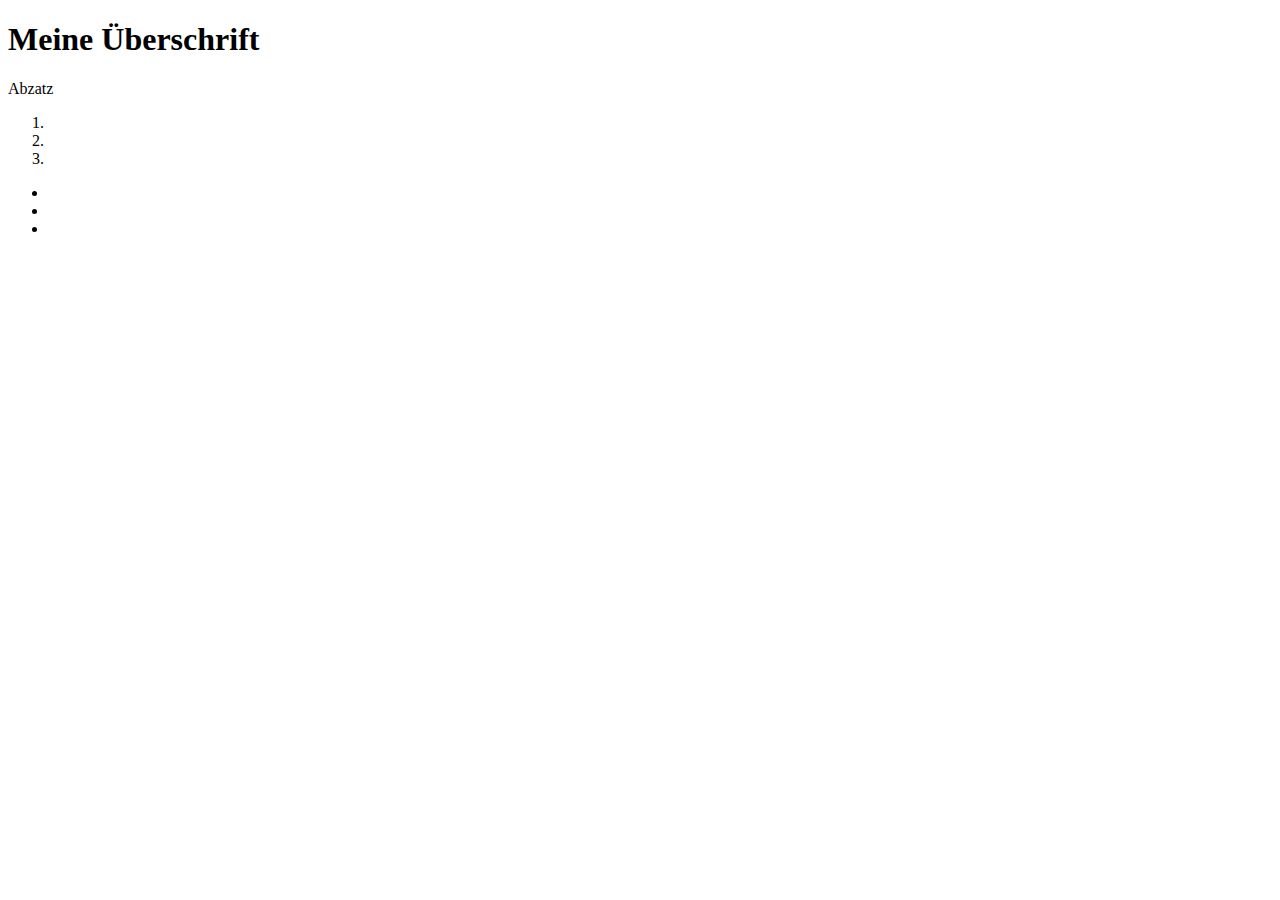
==== index.html @ 32268af4 "probe emmet ubung" ====
<!DOCTYPE html>
<html lang="en">
  <head>
    <meta charset="UTF-8" />
    <meta name="viewport" content="width=device-width, initial-scale=1.0" />
    <title>Anastasia</title>
  </head>
  <body>
    <h1>Meine Überschrift</h1>
    <p>Abzatz</p>
    <ol>
      <li></li>
      <li></li>
      <li></li>
    </ol>
    <ul>
      <li><a href=""></a></li>
      <li><a href=""></a></li>
      <li><a href=""></a></li>
    </ul>
  </body>
</html>
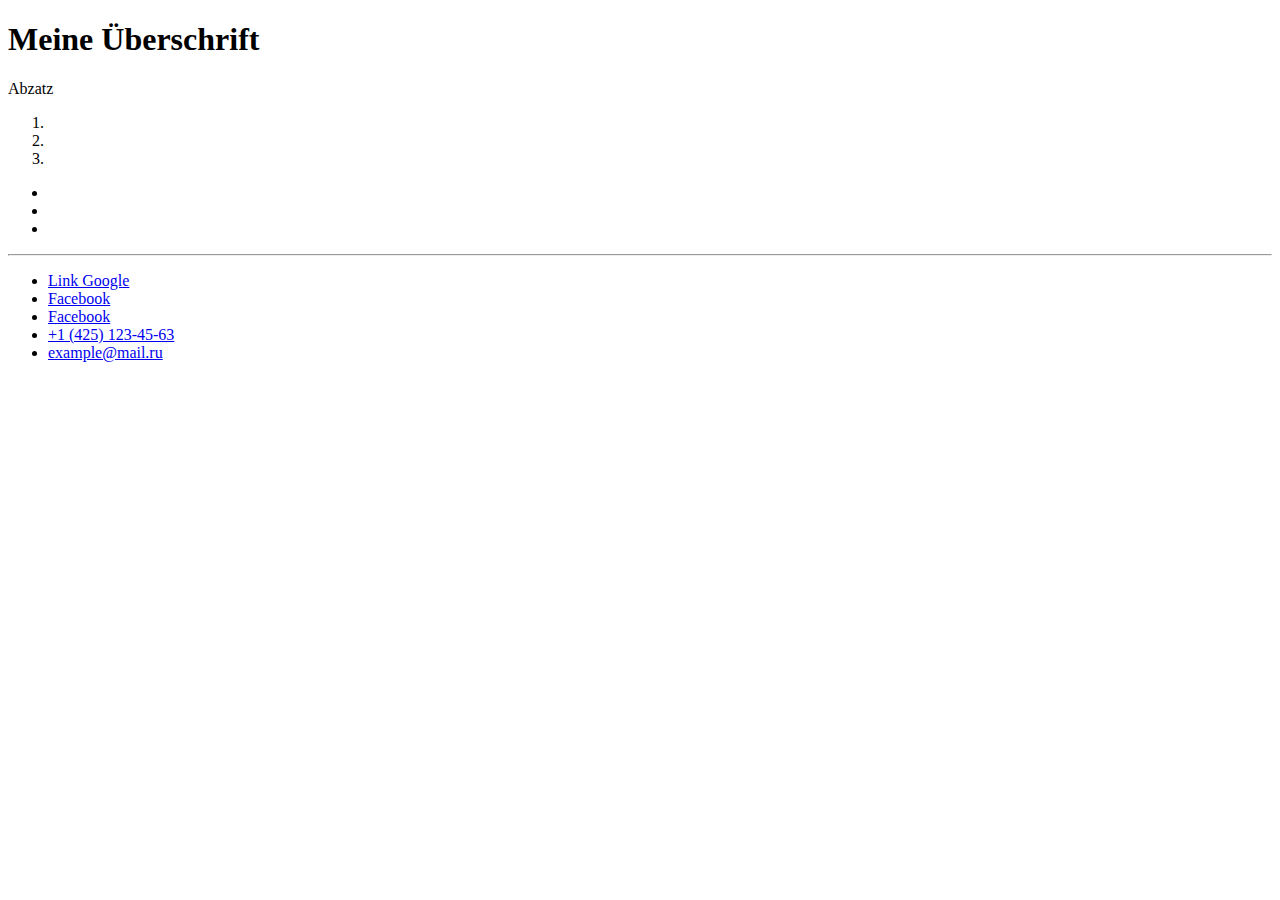
==== commit 1131d7da: "link ubung" ====
--- a/index.html
+++ b/index.html
@@ -18,5 +18,30 @@
       <li><a href=""></a></li>
       <li><a href=""></a></li>
     </ul>
+    <hr />
+    <ul>
+      <li><a href="https://google.com">Link Google</a></li>
+
+      <!-- Ссылка на внешний ресурс, откроется в текущей вкладке -->
+
+      <li><a href="https://www.facebook.com/">Facebook</a></li>
+
+      <!-- Ссылка на внешний ресурс, откроется в новой вкладке -->
+
+      <li>
+        <a
+          href="https://www.facebook.com/"
+          title="Facebook"
+          target="_blank"
+          rel="noreferrer noopener"
+          >Facebook</a
+        >
+      </li>
+
+      <!-- Ссылка на телефонный номер -->
+      <li><a href="tel:+14251234563">+1 (425) 123-45-63</a></li>
+      <!-- Ссылка на адрес электронной почты  -->
+      <li><a href="mailto:example@mail.com">example@mail.ru</a></li>
+    </ul>
   </body>
 </html>
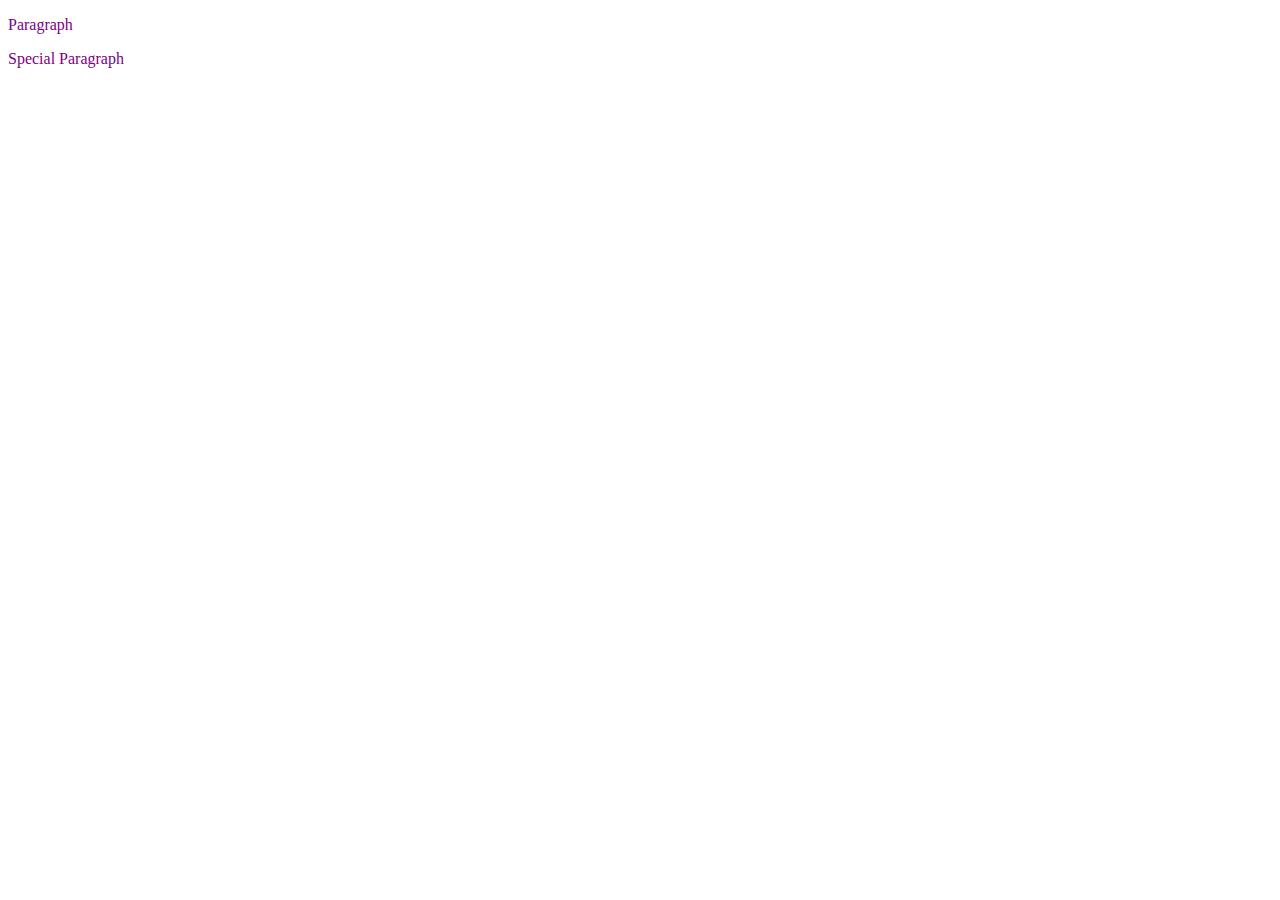
==== commit 75e1d028: "übung späzialität" ====
--- a/index.html
+++ b/index.html
@@ -3,45 +3,13 @@
   <head>
     <meta charset="UTF-8" />
     <meta name="viewport" content="width=device-width, initial-scale=1.0" />
+    <link rel="stylesheet" href="./css/styles.css">
     <title>Anastasia</title>
   </head>
   <body>
-    <h1>Meine Überschrift</h1>
-    <p>Abzatz</p>
-    <ol>
-      <li></li>
-      <li></li>
-      <li></li>
-    </ol>
-    <ul>
-      <li><a href=""></a></li>
-      <li><a href=""></a></li>
-      <li><a href=""></a></li>
-    </ul>
-    <hr />
-    <ul>
-      <li><a href="https://google.com">Link Google</a></li>
-
-      <!-- Ссылка на внешний ресурс, откроется в текущей вкладке -->
-
-      <li><a href="https://www.facebook.com/">Facebook</a></li>
-
-      <!-- Ссылка на внешний ресурс, откроется в новой вкладке -->
-
-      <li>
-        <a
-          href="https://www.facebook.com/"
-          title="Facebook"
-          target="_blank"
-          rel="noreferrer noopener"
-          >Facebook</a
-        >
-      </li>
-
-      <!-- Ссылка на телефонный номер -->
-      <li><a href="tel:+14251234563">+1 (425) 123-45-63</a></li>
-      <!-- Ссылка на адрес электронной почты  -->
-      <li><a href="mailto:example@mail.com">example@mail.ru</a></li>
-    </ul>
-  </body>
+    <div id="container">
+        <p class="text">Paragraph</p>
+        <p id="special" class="text">Special Paragraph</p>
+    </div>
+</body>
 </html>
--- a/css/styles.css
+++ b/css/styles.css
@@ -0,0 +1,16 @@
+/* CSS snippet 1 - 0001*/
+p {
+    color: red;
+}
+/* CSS snippet 2 - 0100*/
+#special {
+    color: blue;
+}
+/* CSS snippet 3 - 0010*/
+.text {
+    color: green;
+}
+/* CSS snippet 4 - 0101*/
+#container p {
+    color: purple;
+}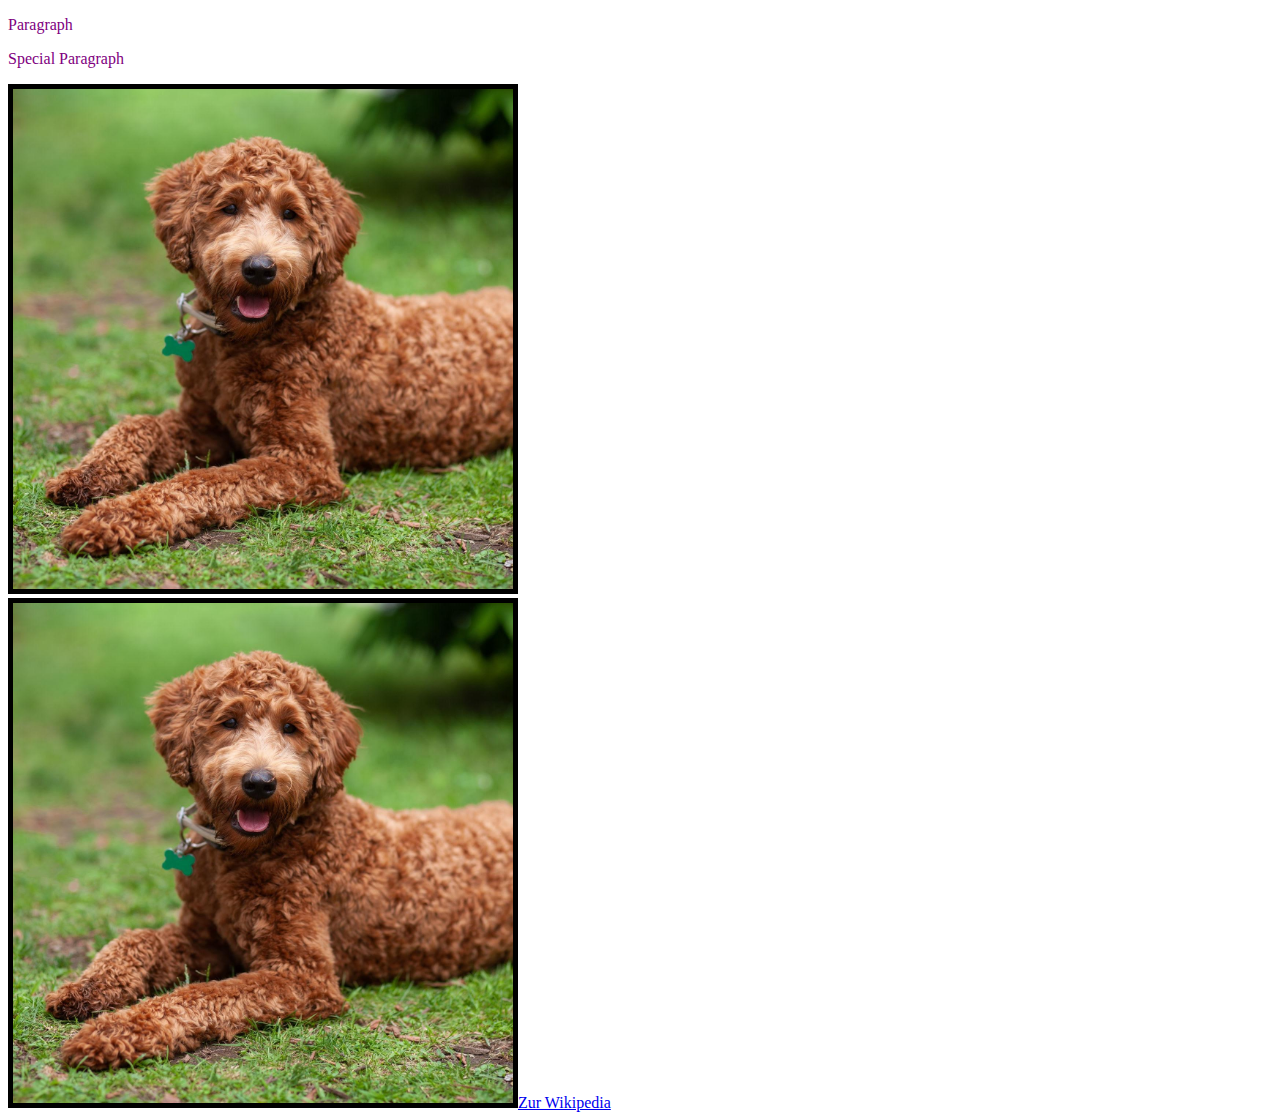
==== commit 0aee5777: "wiederholung a und img" ====
--- a/index.html
+++ b/index.html
@@ -11,5 +11,12 @@
         <p class="text">Paragraph</p>
         <p id="special" class="text">Special Paragraph</p>
     </div>
+<div>
+
+  <img id="hund" src="./images/labradoodle.jpg" alt="Der Hund- Labradoodle">
+</div>
+<div>
+  <a href="https://www.wikipedia.org/" target="_blank" title="Wikipedia"><img class="hund" src="./images/labradoodle.jpg" alt="zur wikipedia">Zur Wikipedia</a>
+</div>
 </body>
 </html>
--- a/css/styles.css
+++ b/css/styles.css
@@ -13,4 +13,18 @@
 /* CSS snippet 4 - 0101*/
 #container p {
     color: purple;
+}
+#hund {
+    border: 5px solid black;
+    width: 500px;
+    height: 500px;
+    object-fit: cover;
+}
+.hund {
+
+    border: 5px solid black;
+    width: 500px;
+    height: 500px;
+    object-fit: cover;
+
 }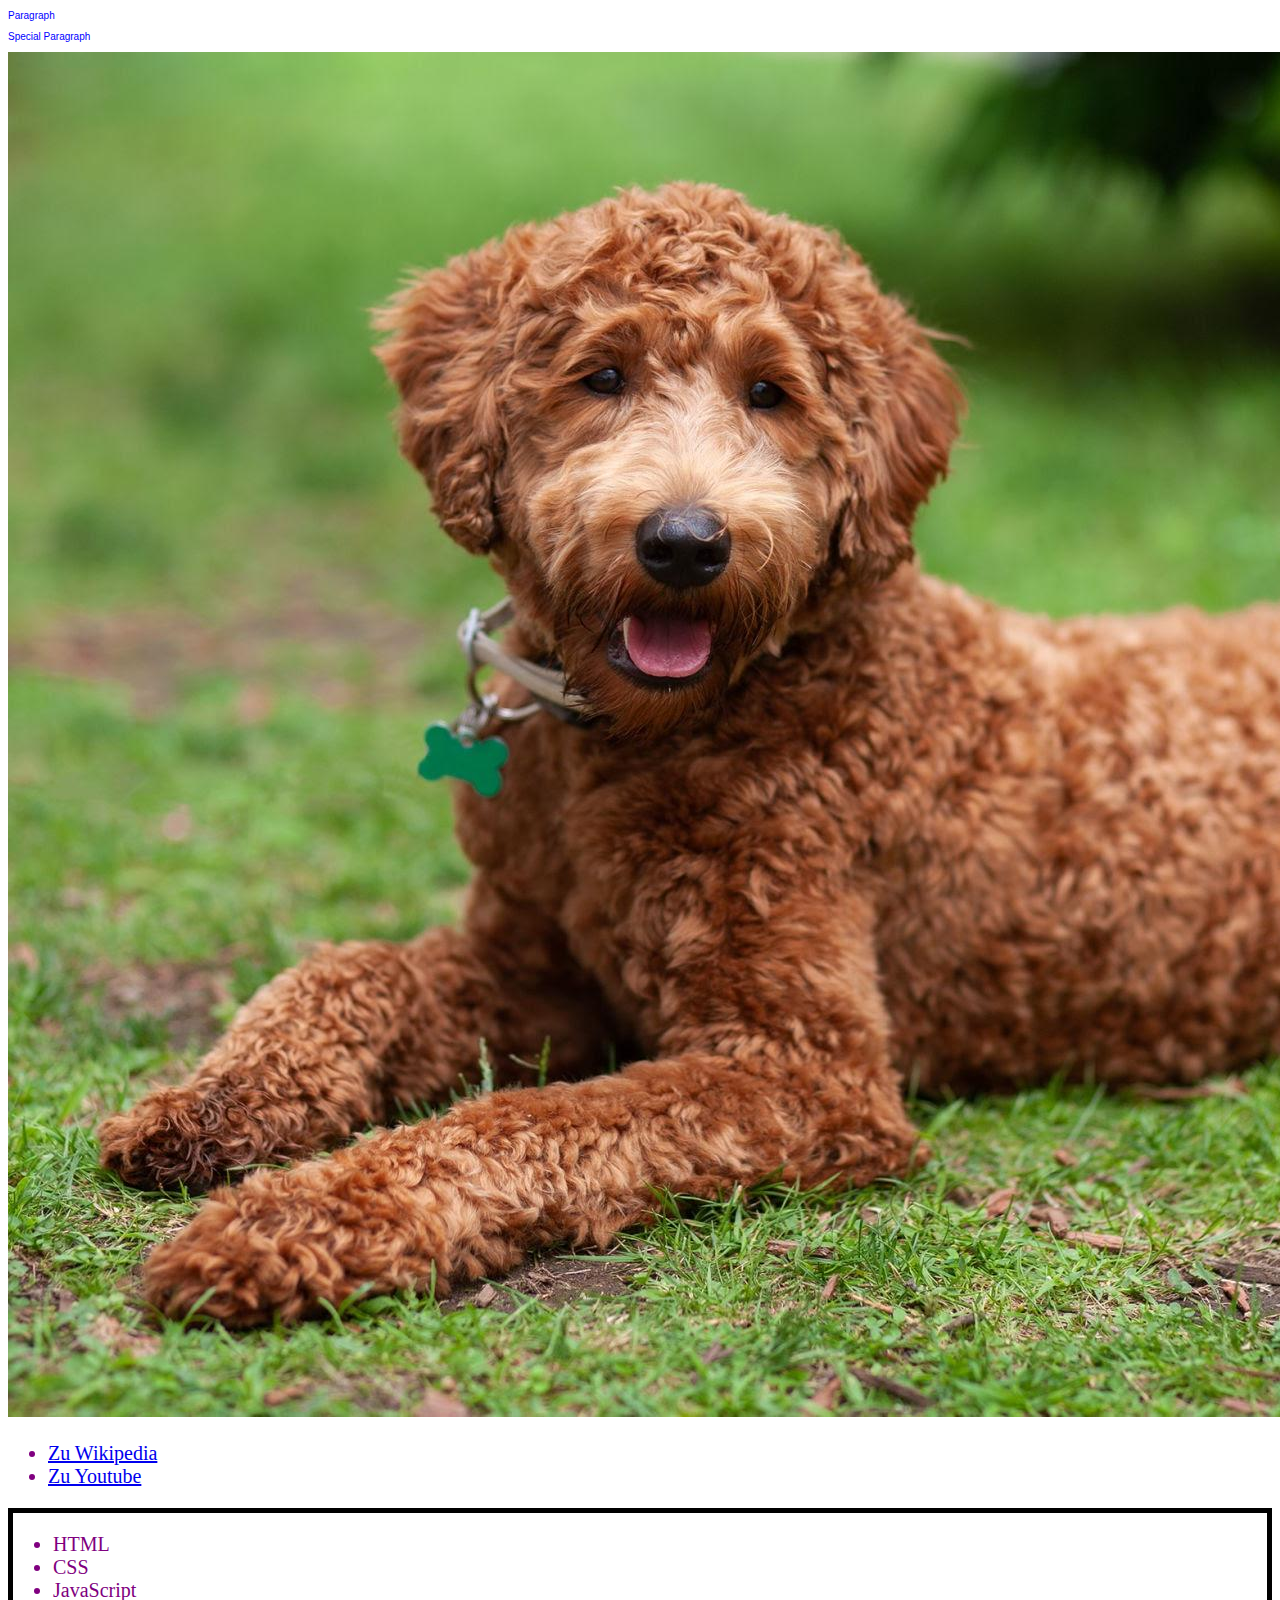
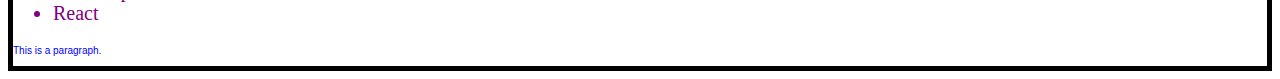
==== commit 40ca63be: "ubung Mein Person" ====
--- a/index.html
+++ b/index.html
@@ -15,8 +15,26 @@
 
   <img id="hund" src="./images/labradoodle.jpg" alt="Der Hund- Labradoodle">
 </div>
-<div>
-  <a href="https://www.wikipedia.org/" target="_blank" title="Wikipedia"><img class="hund" src="./images/labradoodle.jpg" alt="zur wikipedia">Zur Wikipedia</a>
+<ul>
+  <li>
+    <a href="https://www.wikipedia.org/" target="_blank" title="Wikipedia">Zu Wikipedia</a>
+  </li>
+  <li>
+  <a href="https://www.youtube.com/@WebDevSimplified/playlists" target="_blank" title="Youtube">Zu Youtube</a>
+  </li>
+</ul>
+<section>
+  <ul class="list">
+    <li class="list-item">HTML</li>
+    <li class="list-item">CSS</li>
+    <li class="list-item">JavaScript</li>
+    <li class="list-item">React</li>
+  </ul>
+  <div class="container">
+    <div class="box">
+        <p>This is a paragraph.</p>
+    </div>
 </div>
+</section>
 </body>
 </html>
--- a/css/styles.css
+++ b/css/styles.css
@@ -1,30 +1,29 @@
-/* CSS snippet 1 - 0001*/
+body {
+  color: purple;
+  font-size: 20px;
+}
+
+section {
+  border: 5px solid black;
+}
+section > p {
+  color: initial;
+  border: inherit;
+}
+
+/* unset */
+
+
+
+/* Unterschied zu inital: nicht vom Browser erben
+sondern vom Elternelement */
+/* man kann nur Eigenschaften damit erben die vererbbar sind */
+.reset {
+  font-size: unset;
+}
+
 p {
-    color: red;
-}
-/* CSS snippet 2 - 0100*/
-#special {
-    color: blue;
-}
-/* CSS snippet 3 - 0010*/
-.text {
-    color: green;
-}
-/* CSS snippet 4 - 0101*/
-#container p {
-    color: purple;
-}
-#hund {
-    border: 5px solid black;
-    width: 500px;
-    height: 500px;
-    object-fit: cover;
-}
-.hund {
-
-    border: 5px solid black;
-    width: 500px;
-    height: 500px;
-    object-fit: cover;
-
+  font-family: Arial, sans-serif;
+  color: blue;
+  font-size: 10px;
 }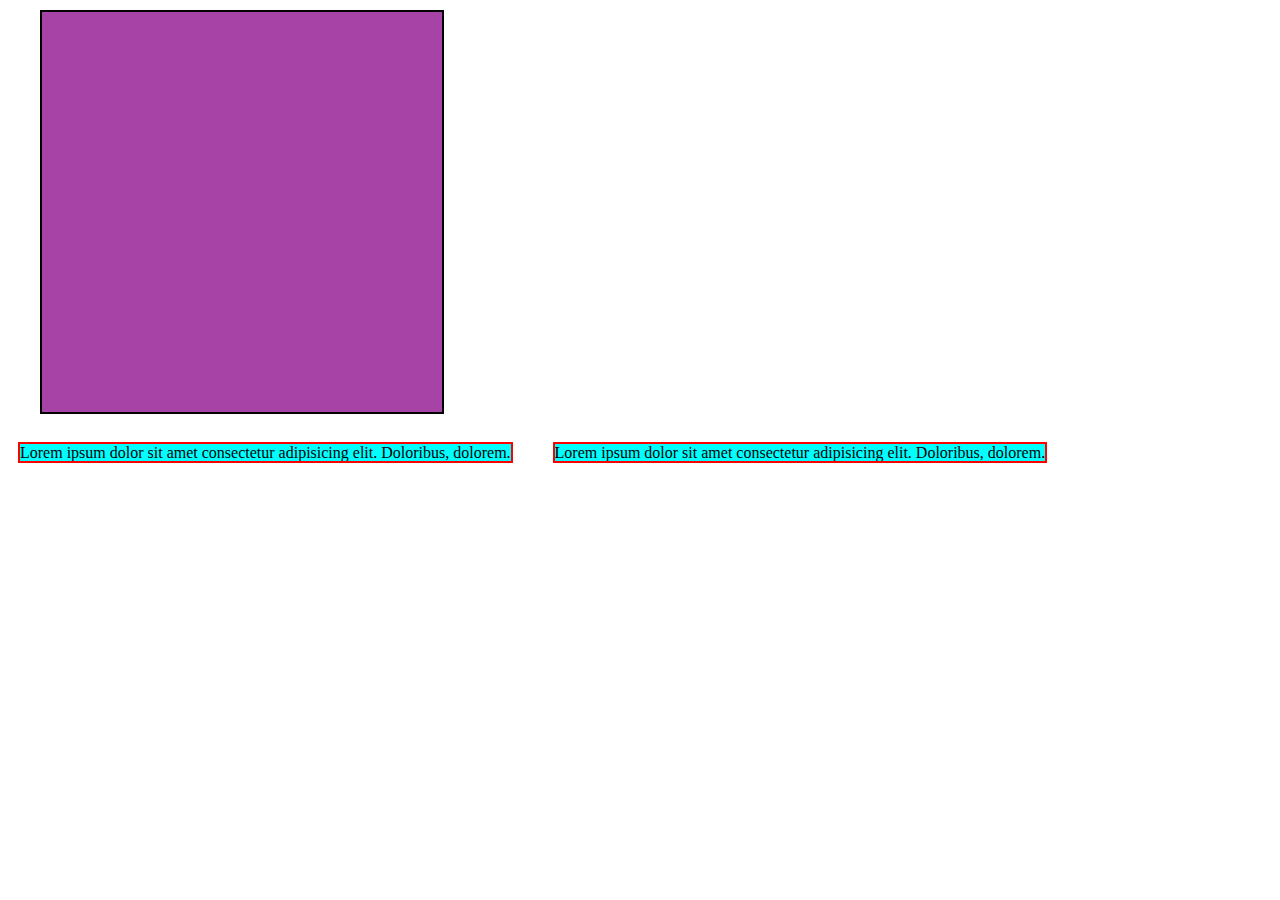
==== commit 6fa34387: "practice display-block, inline" ====
--- a/index.html
+++ b/index.html
@@ -3,38 +3,22 @@
   <head>
     <meta charset="UTF-8" />
     <meta name="viewport" content="width=device-width, initial-scale=1.0" />
-    <link rel="stylesheet" href="./css/styles.css">
+    <link rel="stylesheet" href="./css/styles.css" />
     <title>Anastasia</title>
   </head>
   <body>
-    <div id="container">
-        <p class="text">Paragraph</p>
-        <p id="special" class="text">Special Paragraph</p>
+    <div class="box">
+      <!-- <p>
+        Lorem ipsum dolor sit amet consectetur adipisicing elit. Modi dolore ratione, nisi,
+        assumenda possimus quaerat tempore dicta amet inventore facilis consectetur itaque optio?
+        Saepe cumque voluptatibus dolorum harum ipsa quibusdam neque aliquam provident consequuntur
+        dolor tenetur libero nemo nihil ex suscipit sit, cum impedit aperiam, blanditiis iusto
+        necessitatibus! Doloremque, quod. Lorem ipsum dolor, sit amet consectetur adipisicing elit.
+        Dolorum vel amet nesciunt voluptate maiores voluptatibus aliquam veritatis soluta voluptas
+        expedita non id, assumenda quos molestias optio minima dolor maxime
+      </p> -->
     </div>
-<div>
-
-  <img id="hund" src="./images/labradoodle.jpg" alt="Der Hund- Labradoodle">
-</div>
-<ul>
-  <li>
-    <a href="https://www.wikipedia.org/" target="_blank" title="Wikipedia">Zu Wikipedia</a>
-  </li>
-  <li>
-  <a href="https://www.youtube.com/@WebDevSimplified/playlists" target="_blank" title="Youtube">Zu Youtube</a>
-  </li>
-</ul>
-<section>
-  <ul class="list">
-    <li class="list-item">HTML</li>
-    <li class="list-item">CSS</li>
-    <li class="list-item">JavaScript</li>
-    <li class="list-item">React</li>
-  </ul>
-  <div class="container">
-    <div class="box">
-        <p>This is a paragraph.</p>
-    </div>
-</div>
-</section>
-</body>
+    <span>Lorem ipsum dolor sit amet consectetur adipisicing elit. Doloribus, dolorem.</span>
+    <span>Lorem ipsum dolor sit amet consectetur adipisicing elit. Doloribus, dolorem.</span>
+  </body>
 </html>
--- a/css/styles.css
+++ b/css/styles.css
@@ -1,29 +1,34 @@
 body {
-  color: purple;
-  font-size: 20px;
+  margin: 0;
 }
+.box {
+  width: 300px;
+  height: 300px;
+  background-color: #a743a7;
+  /* margin: 20px 10px; */
 
-section {
-  border: 5px solid black;
-}
-section > p {
-  color: initial;
-  border: inherit;
-}
+  /* margin-top: 20px;
+  margin-right: 10px;
+  margin-bottom: 20px;
+  margin-left: 10px; */
 
-/* unset */
+  margin: 10px 20px 30px 40px;
 
 
+  padding: 50px;
 
-/* Unterschied zu inital: nicht vom Browser erben
-sondern vom Elternelement */
-/* man kann nur Eigenschaften damit erben die vererbbar sind */
-.reset {
-  font-size: unset;
+  border: 2px solid black;
 }
+span {
+  background-color: aqua;
+  outline: 2px solid red;
 
-p {
-  font-family: Arial, sans-serif;
-  color: blue;
-  font-size: 10px;
+  /* margin: 20px; */
+  margin-top: 20px;
+  margin-right: 20px;
+  margin-bottom: 20px;
+  margin-left: 20px;
+
+
+  /* padding: 30px; */
 }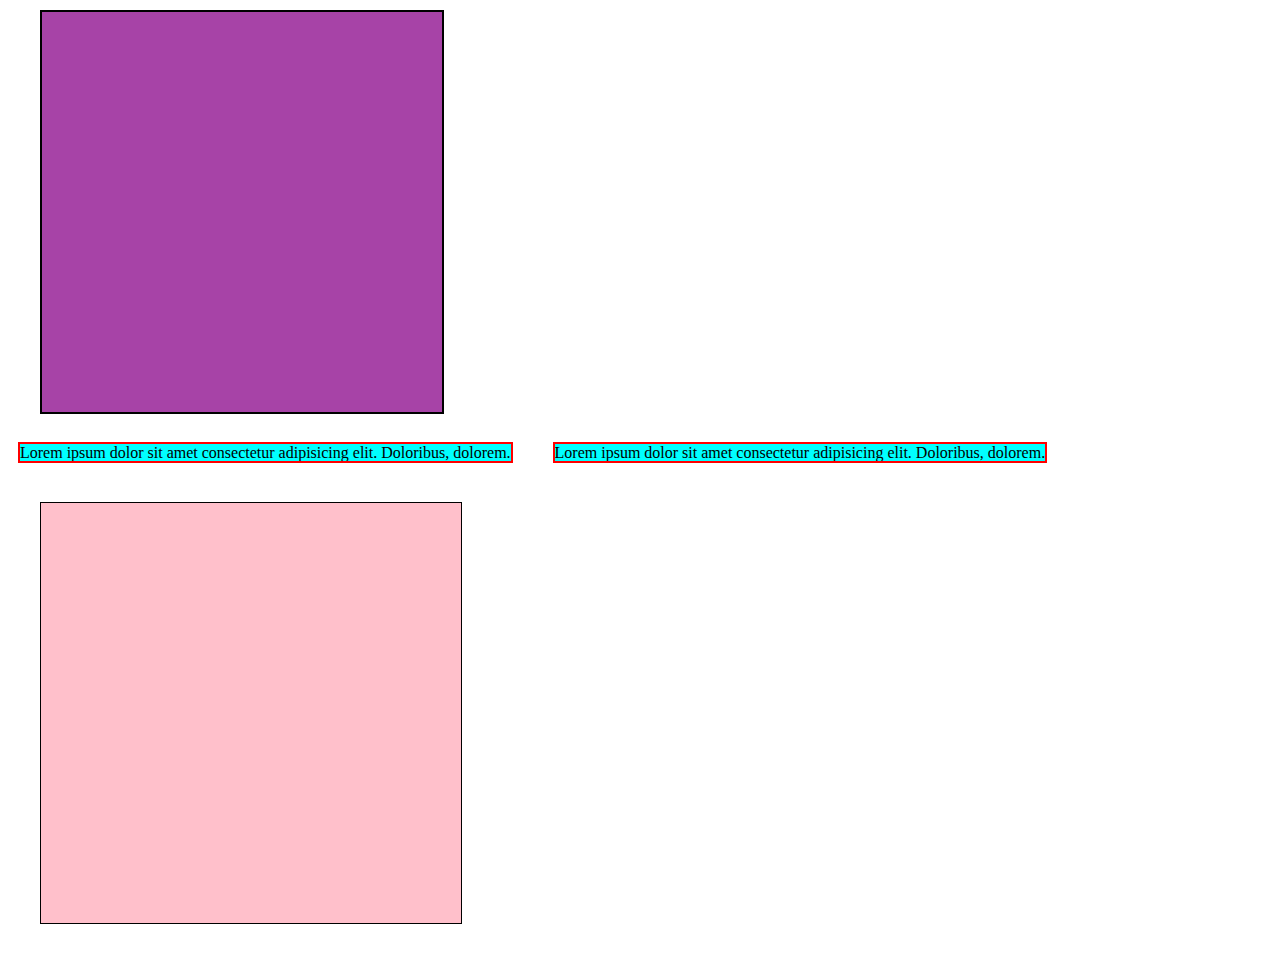
==== commit 47035eb7: "ubung kate-block system" ====
--- a/index.html
+++ b/index.html
@@ -7,18 +7,10 @@
     <title>Anastasia</title>
   </head>
   <body>
-    <div class="box">
-      <!-- <p>
-        Lorem ipsum dolor sit amet consectetur adipisicing elit. Modi dolore ratione, nisi,
-        assumenda possimus quaerat tempore dicta amet inventore facilis consectetur itaque optio?
-        Saepe cumque voluptatibus dolorum harum ipsa quibusdam neque aliquam provident consequuntur
-        dolor tenetur libero nemo nihil ex suscipit sit, cum impedit aperiam, blanditiis iusto
-        necessitatibus! Doloremque, quod. Lorem ipsum dolor, sit amet consectetur adipisicing elit.
-        Dolorum vel amet nesciunt voluptate maiores voluptatibus aliquam veritatis soluta voluptas
-        expedita non id, assumenda quos molestias optio minima dolor maxime
-      </p> -->
-    </div>
+    <div class="box"></div>
     <span>Lorem ipsum dolor sit amet consectetur adipisicing elit. Doloribus, dolorem.</span>
     <span>Lorem ipsum dolor sit amet consectetur adipisicing elit. Doloribus, dolorem.</span>
+
+    <div class="box-example"></div>
   </body>
 </html>
--- a/css/styles.css
+++ b/css/styles.css
@@ -31,4 +31,15 @@
 
 
   /* padding: 30px; */
+}
+
+.box-example {
+  height: 300px;
+  width: 300px;
+  background: pink;
+  /* Abstand nach innen */
+  padding: 60px;
+  /* Abstand nach außen */
+  margin: 40px;
+  border: 1px solid black;
 }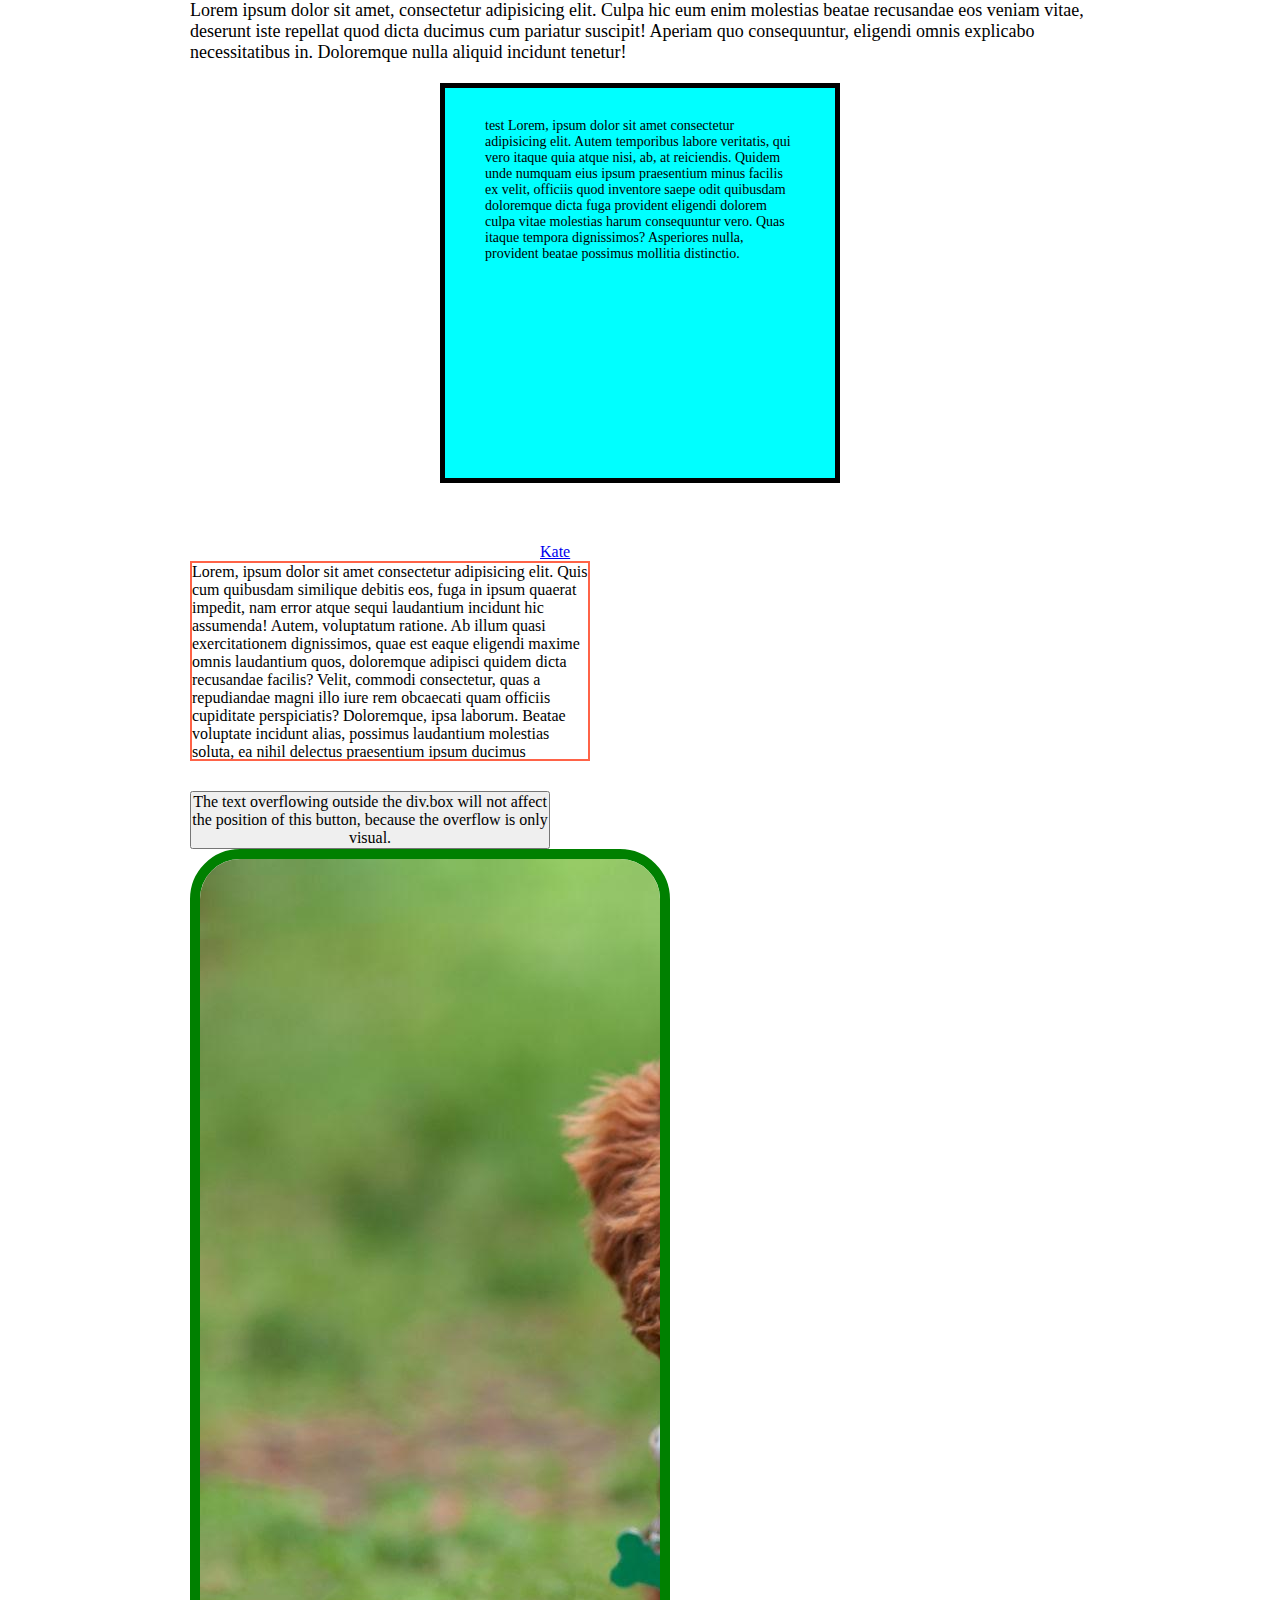
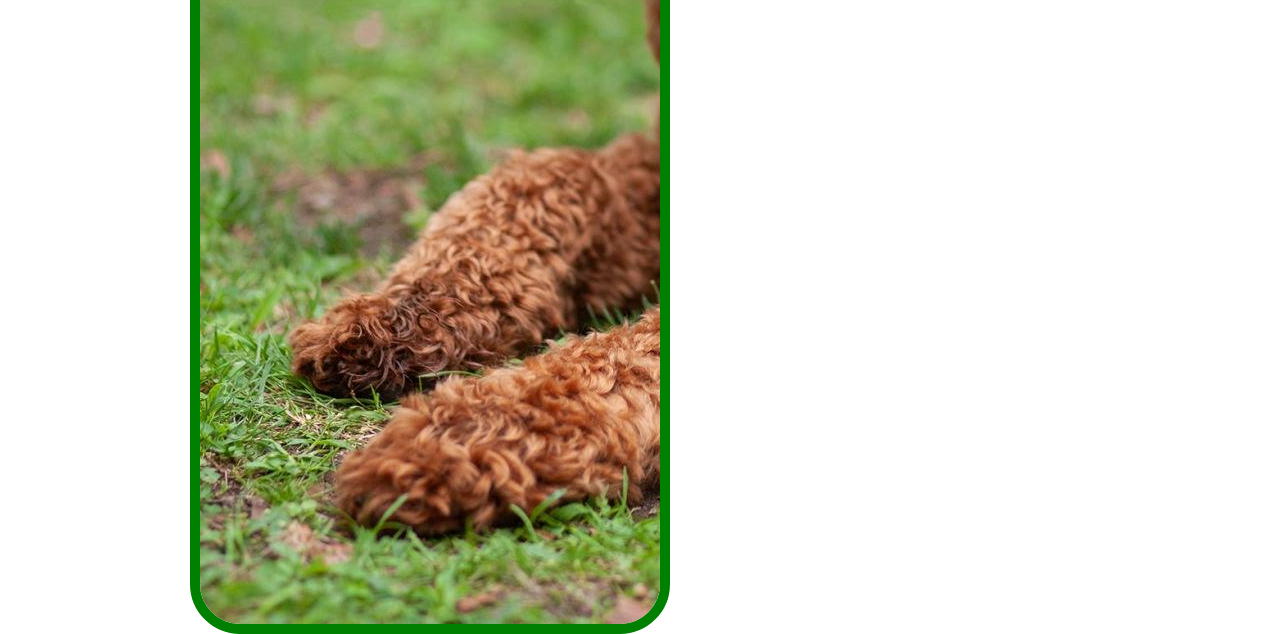
==== commit 846b4033: "übung overflow" ====
--- a/index.html
+++ b/index.html
@@ -7,10 +7,44 @@
     <title>Anastasia</title>
   </head>
   <body>
-    <div class="box"></div>
-    <span>Lorem ipsum dolor sit amet consectetur adipisicing elit. Doloribus, dolorem.</span>
-    <span>Lorem ipsum dolor sit amet consectetur adipisicing elit. Doloribus, dolorem.</span>
+    <main class="container">
+      <p>
+        Lorem ipsum dolor sit amet, consectetur adipisicing elit. Culpa hic eum enim molestias
+        beatae recusandae eos veniam vitae, deserunt iste repellat quod dicta ducimus cum pariatur
+        suscipit! Aperiam quo consequuntur, eligendi omnis explicabo necessitatibus in. Doloremque
+        nulla aliquid incidunt tenetur!
+      </p>
+      <div class="box-content">
+        test Lorem, ipsum dolor sit amet consectetur adipisicing elit. Autem temporibus labore
+        veritatis, qui vero itaque quia atque nisi, ab, at reiciendis. Quidem unde numquam eius
+        ipsum praesentium minus facilis ex velit, officiis quod inventore saepe odit quibusdam
+        doloremque dicta fuga provident eligendi dolorem culpa vitae molestias harum consequuntur
+        vero. Quas itaque tempora dignissimos? Asperiores nulla, provident beatae possimus mollitia
+        distinctio.
+      </div>
+      <a href="./kate.html">Kate</a>
 
-    <div class="box-example"></div>
+      <!-- Die Overflow-Eigenschaft steuert, wie sich der Inhalt eines Elements verhält, wenn er die zulässige Länge oder Breite überschreitet. -->
+
+      <div class="box">
+        Lorem, ipsum dolor sit amet consectetur adipisicing elit. Quis cum quibusdam similique
+        debitis eos, fuga in ipsum quaerat impedit, nam error atque sequi laudantium incidunt hic
+        assumenda! Autem, voluptatum ratione. Ab illum quasi exercitationem dignissimos, quae est
+        eaque eligendi maxime omnis laudantium quos, doloremque adipisci quidem dicta recusandae
+        facilis? Velit, commodi consectetur, quas a repudiandae magni illo iure rem obcaecati quam
+        officiis cupiditate perspiciatis? Doloremque, ipsa laborum. Beatae voluptate incidunt alias,
+        possimus laudantium molestias soluta, ea nihil delectus praesentium ipsum ducimus aspernatur
+        placeat a totam deserunt! Vel quaerat deleniti dolore aperiam similique nam harum, aliquam
+        fugiat adipisci aliquid laborum amet.
+      </div>
+
+      <button>
+        The text overflowing outside the div.box will not affect the position of this button,
+        because the overflow is only visual.
+      </button>
+      <div class="thumb">
+        <img src="./images/labradoodle.jpg" alt="" />
+      </div>
+    </main>
   </body>
 </html>
--- a/css/styles.css
+++ b/css/styles.css
@@ -1,45 +1,65 @@
-body {
+* {
   margin: 0;
+  padding: 0;
+  box-sizing: border-box;
 }
-.box {
-  width: 300px;
-  height: 300px;
-  background-color: #a743a7;
-  /* margin: 20px 10px; */
+.container {
+  width: 100%;
+  max-width: 900px;
+  margin-left: auto;
+  margin-right: auto;
+}
+p {
+  font-size: 18px;
+}
+.box-content {
+ 
+  height: 400px;
+  width: 400px;
+  padding: 30px 40px;
+  border: 5px solid #000;
 
-  /* margin-top: 20px;
-  margin-right: 10px;
-  margin-bottom: 20px;
-  margin-left: 10px; */
+  background-color: aqua;
+  
+  margin-left: auto; 
+  margin-right: auto;
+  margin-top: 20px;
+  margin-bottom: 60px;
+ 
 
-  margin: 10px 20px 30px 40px;
-
-
-  padding: 50px;
-
-  border: 2px solid black;
-}
-span {
-  background-color: aqua;
-  outline: 2px solid red;
-
-  /* margin: 20px; */
-  margin-top: 20px;
-  margin-right: 20px;
-  margin-bottom: 20px;
-  margin-left: 20px;
-
-
-  /* padding: 30px; */
+  font-size: 14px;
 }
 
-.box-example {
-  height: 300px;
-  width: 300px;
-  background: pink;
-  /* Abstand nach innen */
-  padding: 60px;
-  /* Abstand nach außen */
-  margin: 40px;
-  border: 1px solid black;
+a {
+  display: block;
+  width: 200px;
+  margin-left: auto;
+  margin-right: auto;
+}
+
+.box {
+  border: 2px solid tomato;
+  width: 400px;
+  height: 200px;
+
+  overflow: auto;
+}
+
+button {
+  display: inline-block;
+  margin-top: 30px;
+  width: 360px;
+  font: inherit;
+}
+img {
+  display: block;
+  min-width: 100%;
+}
+
+.thumb {
+  border: 10px solid green;
+  border-radius: 50px;
+  width: 480px;
+
+  overflow: hidden;
 }